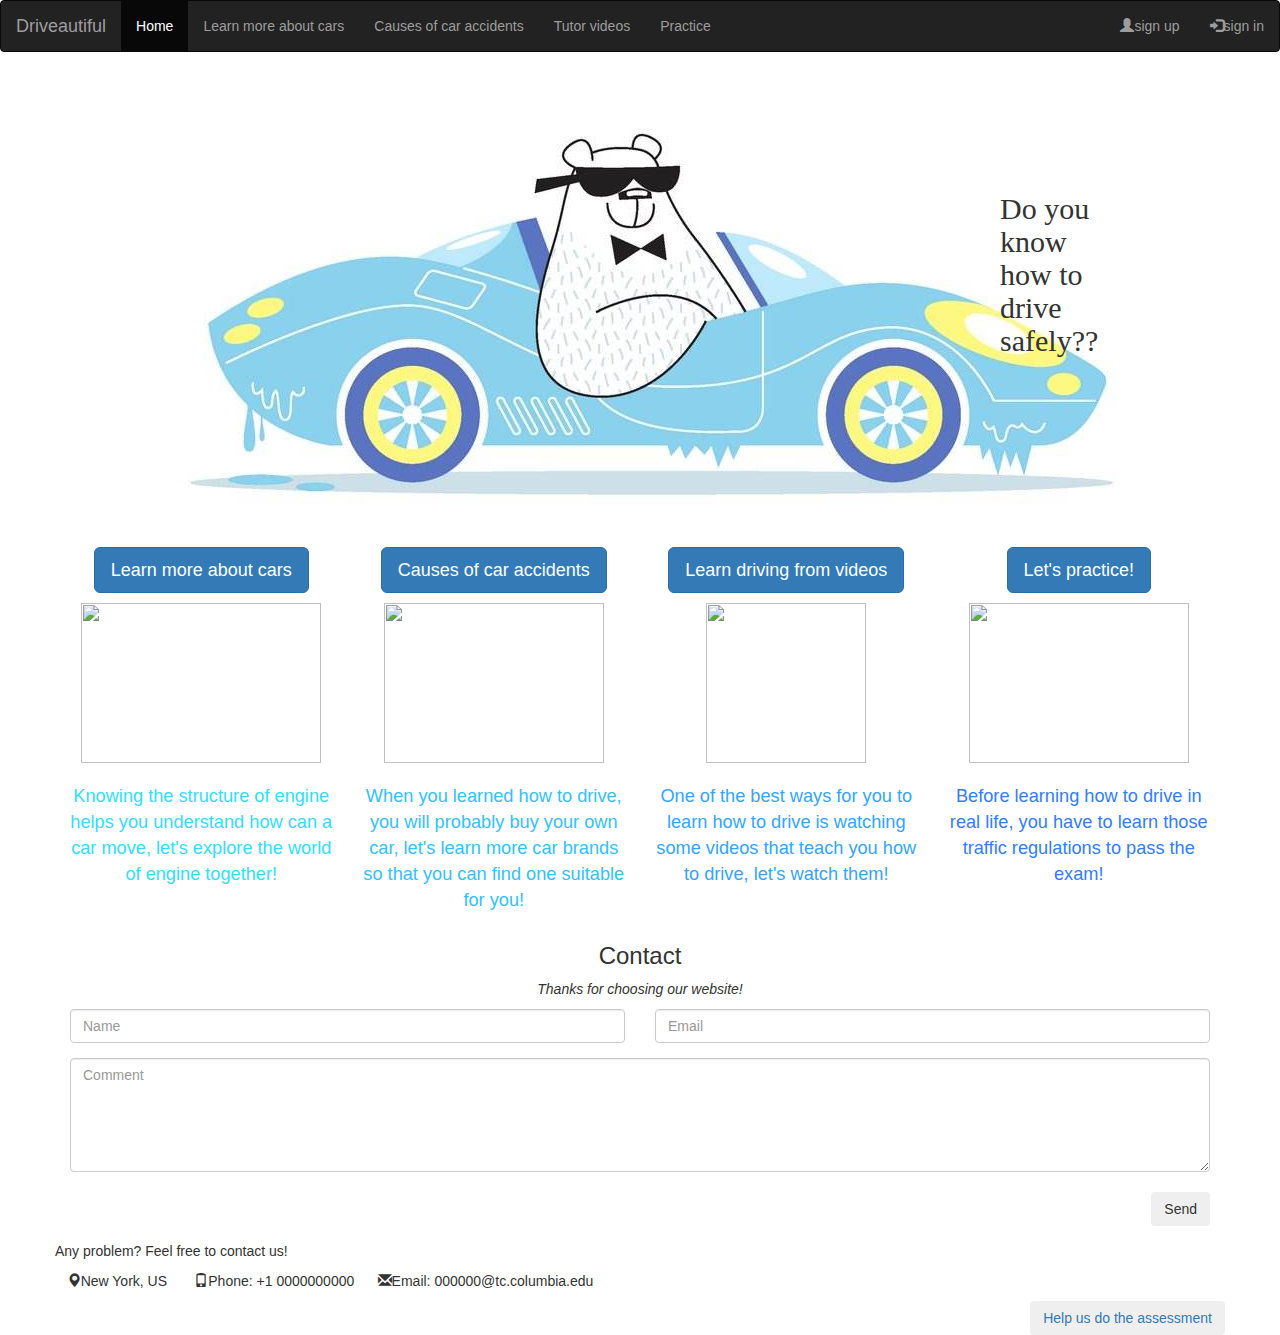
==== index.html @ a68b3635 "final" ====
<head>
    <title>Driveautiful</title>
    <meta charset="utf-8">
    <meta name="viewport" content="width=device-width, initial-scale=1">
    <link rel="stylesheet" type="text/css" href="style.css">
    <script
  src="http://code.jquery.com/jquery-3.2.1.js"
  integrity="sha256-DZAnKJ/6XZ9si04Hgrsxu/8s717jcIzLy3oi35EouyE="
  crossorigin="anonymous"></script>
    <link rel="stylesheet" href="https://maxcdn.bootstrapcdn.com/bootstrap/3.3.7/css/bootstrap.min.css">
    <script src="https://maxcdn.bootstrapcdn.com/bootstrap/3.3.7/js/bootstrap.min.js" charset="utf-8"></script>

</head>

<body id="enginebody">
    <nav class="navbar navbar-inverse">
        <div class="container-fluid">
            <div class="navbar-header">
                <a class="navbar-brand" href="index.html">Driveautiful</a>
            </div>
            <ul class="nav navbar-nav">
                <li class="active"><a href="index.html">Home</a></li>
                <li><a href="carengines.html">Learn more about cars</a></li>
                <li><a href="caraccidents.html">Causes of car accidents</a></li>
                <li><a href="tutorvideos.html">Tutor videos</a></li>
                <li><a href="practice.html">Practice</a></li>
            </ul>
            <ul class="nav navbar-nav navbar-right">
                <li><a href="#"><span class="glyphicon glyphicon-user"></span>sign up</a></li>
                <li><a href="#"><span class="glyphicon glyphicon-log-in"></span>sign in</a></li>
            </ul>
                <!--This is for the small icon that appeared on the top-right side for "sign up" and "sign" in-->
        </div>
    </nav>
    <!--navigater-->
    <div class="headimg">
        <center><img src="timg.jpeg"></center>
        <div class="headimgtxt">
                <h2 style="margin-left:200px">Do you know how to drive safely??</h2>
        </div>
    </div>
    <!--heading picture-->
    <div class="container">
        <div class="row">
            <div class="col-md-3">
                <h3><a href="carengines.html"><button type="button" class="btn btn-primary btn-lg">Learn more about cars</button></a></h3>
                <img src="https://timgsa.baidu.com/timg?image&quality=80&size=b9999_10000&sec=1490589676690&di=493b488edcd806f5a0d87e60638ff9a0&imgtype=0&src=http%3A%2F%2Fimg.8673h.com%2Fgroup2%2FM00%2F03%2F83%2FwKgCcFeO7dqAXRBXAAPBHvUpGN8990.jpg" style="width:240px;height:160px;">
                <p class="engine">Knowing the structure of engine helps you understand how can a car move, let's explore the world of engine together!</p>
            </div>
            <div class="col-md-3">
                <h3><a href="caraccidents.html"><button type="button" class="btn btn-primary btn-lg">Causes of car accidents</button></a></h3>
                <img src="https://www.planwallpaper.com/static/images/19e3s37a64p8vjpg_Xjx7VYa.jpg" style="width:220px;height:160px" ;>
                <p class="brands">When you learned how to drive, you will probably buy your own car, let's learn more car brands so that you can find one suitable for you!</p>
            </div>
            <div class="col-md-3">
                <h3><a href="tutorvideos.html"><button type="button" class="btn btn-primary btn-lg">Learn driving from videos</button></a></h3>
                <img src="http://www.sarahlegge.co.uk/images/keep-calm-and-learn-to-drive-26.png" style="width:160; height:160;">
                <p class="videos">One of the best ways for you to learn how to drive is watching some videos that teach you how to drive, let's watch them!</p>
            </div>
            <div class="col-md-3">
                <h3><a href="practice.html"><button type="button" class="btn btn-primary btn-lg">Let's practice!</button></a></h3>
                <img src="http://www.normandrivingschool.com/wp-content/uploads/2016/02/new-girl-cartoon.png" style="width:220px;height:160px">
                <p class="practice">Before learning how to drive in real life, you have to learn those traffic regulations to pass the exam!</p>
            </div>
        </div>
    </div>
    <!--4 columns for the home page-->
    <!-- Container (Contact Section) -->
    <div id="contact" class="container">
        <h3 class="text-center">Contact</h3>


        <p class="text-center"><em>Thanks for choosing our website!</em></p>
        <div class="row">
            <div class="col-sm-6 form-group">
                <input class="form-control" id="name" name="name" placeholder="Name" type="text" required>
            </div>
            <div class="col-sm-6 form-group">
                <input class="form-control" id="email" name="email" placeholder="Email" type="email" required>
            </div>
        </div>
        <textarea class="form-control" id="comments" name="comments" placeholder="Comment" rows="5"></textarea>
        <br>
        <div class="row">
            <div class="col-md-12 form-group">
                <button class="btn pull-right" type="submit">Send</button>
            </div>
        </div>

        <div class="row">
            <!-- <div class="col-md-4"> -->

            <p>Any problem? Feel free to contact us!</p>
            &nbsp&nbsp&nbsp<span class="glyphicon glyphicon-map-marker"></span>New York, US &nbsp &nbsp &nbsp
            <span class="glyphicon glyphicon-phone"></span>Phone: +1 0000000000 &nbsp &nbsp&nbsp
            <span class="glyphicon glyphicon-envelope"></span>Email: 000000@tc.columbia.edu</p>
            <a href="https://docs.google.com/a/tc.columbia.edu/forms/d/1jczwza3NQb3Xdqy6DiE_GBtq_KsGvLx9bsm1c4oqnN8/edit"><button class="btn pull-right" type="submit">Help us do the assessment</button></a>

            <!-- </div> -->

      </div>
        </div>
    </div>


</body>

</html>
---- style.css ----
.row
  padding-top: 20px;
  padding-bottom: 20px;
}

img {
  margin-top: 20px;
}


.engine{
  margin-top: 20px;
  color: #33DDFF;
  font-family:inherit;
  font-size: 130%
}

footer {
  background-color: red;
  color: white;
  padding: 15px;
}

.brands{
  margin-top: 20px;
  color: #33C1FF;
  font-family:inherit;
  font-size: 130%
}

.videos{
  margin-top: 20px;
  color: #33A5FF;
  font-family:inherit;
  font-size: 130%
}

.practice{
  margin-top: 20px;
  color: #337DFF;
  font-family:inherit;
  font-size: 130%
}

.col-md-3{
  text-align: center;
}

.headimg {
   position: relative;
}

.headimgtxt {
   position: absolute;
   top: 100px;
   left: 800px;
   width: 100%;
   margin: 0 auto;
   width: 300px;
   height: 50px;
   font-family:Comic Sans MS;
}

h1{
  font-family:serif;
}

.page2  {
  margin-left: 400px;
  margin-right: 400px;
  margin-bottom: 100px;
  text-align: center;
  color:#595B67;
}

.page2 p {
  padding-top: 20px;
  line-height: 22px;
  text-align: left;
  color: #595B67;
}

.Brandtable img{
	width:400px;
	height:400px;
}

.Brandtable td{
	border: 1px #70b8ff dashed;
}

.brandsbody {
  background:url("background.jpg");
}
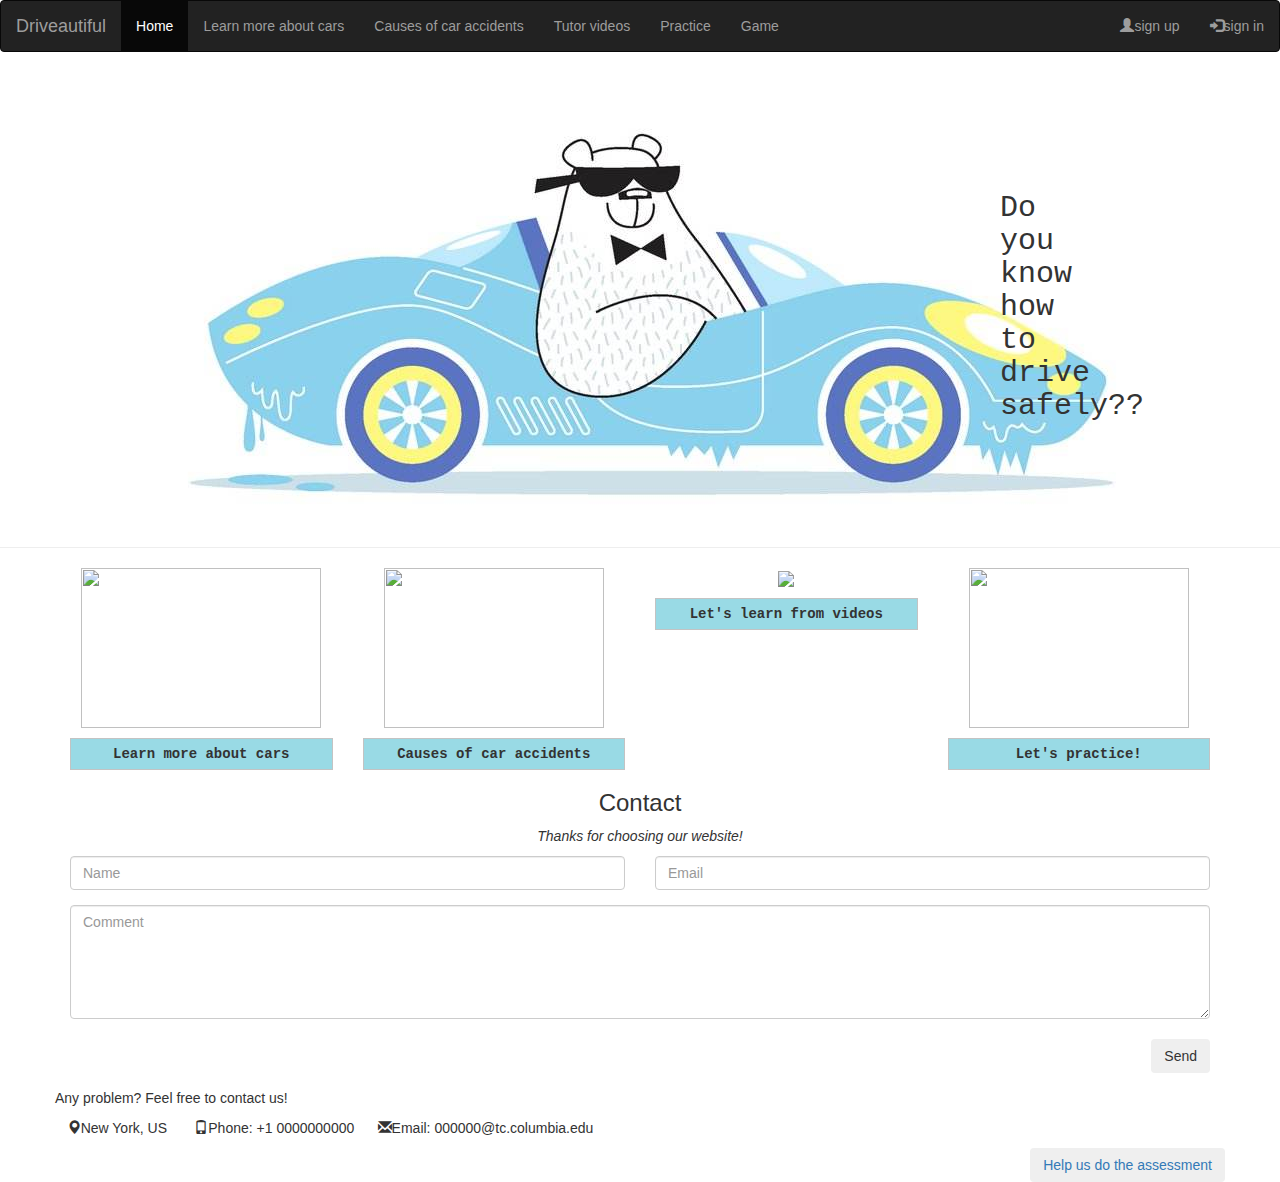
==== commit f3408b03: "1" ====
--- a/index.html
+++ b/index.html
@@ -1,3 +1,5 @@
+<!DOCTYPE html>
+<html>
 <head>
     <title>Driveautiful</title>
     <meta charset="utf-8">
@@ -8,7 +10,7 @@
   integrity="sha256-DZAnKJ/6XZ9si04Hgrsxu/8s717jcIzLy3oi35EouyE="
   crossorigin="anonymous"></script>
     <link rel="stylesheet" href="https://maxcdn.bootstrapcdn.com/bootstrap/3.3.7/css/bootstrap.min.css">
-    <script src="https://maxcdn.bootstrapcdn.com/bootstrap/3.3.7/js/bootstrap.min.js" charset="utf-8"></script>
+    <script src="https://ajax.googleapis.com/ajax/libs/jquery/3.2.1/jquery.min.js"></script>
 
 </head>
 
@@ -24,43 +26,162 @@
                 <li><a href="caraccidents.html">Causes of car accidents</a></li>
                 <li><a href="tutorvideos.html">Tutor videos</a></li>
                 <li><a href="practice.html">Practice</a></li>
+                <li><a href="game.html">Game</a></li>
             </ul>
             <ul class="nav navbar-nav navbar-right">
                 <li><a href="#"><span class="glyphicon glyphicon-user"></span>sign up</a></li>
                 <li><a href="#"><span class="glyphicon glyphicon-log-in"></span>sign in</a></li>
             </ul>
                 <!--This is for the small icon that appeared on the top-right side for "sign up" and "sign" in-->
+
         </div>
     </nav>
     <!--navigater-->
     <div class="headimg">
         <center><img src="timg.jpeg"></center>
         <div class="headimgtxt">
-                <h2 style="margin-left:200px">Do you know how to drive safely??</h2>
+                <h2 style="margin-left:200px;font-family:monospace">Do you know how to drive safely??</h2>
         </div>
     </div>
+    <hr>
     <!--heading picture-->
     <div class="container">
         <div class="row">
             <div class="col-md-3">
-                <h3><a href="carengines.html"><button type="button" class="btn btn-primary btn-lg">Learn more about cars</button></a></h3>
-                <img src="https://timgsa.baidu.com/timg?image&quality=80&size=b9999_10000&sec=1490589676690&di=493b488edcd806f5a0d87e60638ff9a0&imgtype=0&src=http%3A%2F%2Fimg.8673h.com%2Fgroup2%2FM00%2F03%2F83%2FwKgCcFeO7dqAXRBXAAPBHvUpGN8990.jpg" style="width:240px;height:160px;">
-                <p class="engine">Knowing the structure of engine helps you understand how can a car move, let's explore the world of engine together!</p>
-            </div>
-            <div class="col-md-3">
-                <h3><a href="caraccidents.html"><button type="button" class="btn btn-primary btn-lg">Causes of car accidents</button></a></h3>
-                <img src="https://www.planwallpaper.com/static/images/19e3s37a64p8vjpg_Xjx7VYa.jpg" style="width:220px;height:160px" ;>
-                <p class="brands">When you learned how to drive, you will probably buy your own car, let's learn more car brands so that you can find one suitable for you!</p>
-            </div>
-            <div class="col-md-3">
-                <h3><a href="tutorvideos.html"><button type="button" class="btn btn-primary btn-lg">Learn driving from videos</button></a></h3>
-                <img src="http://www.sarahlegge.co.uk/images/keep-calm-and-learn-to-drive-26.png" style="width:160; height:160;">
-                <p class="videos">One of the best ways for you to learn how to drive is watching some videos that teach you how to drive, let's watch them!</p>
-            </div>
-            <div class="col-md-3">
-                <h3><a href="practice.html"><button type="button" class="btn btn-primary btn-lg">Let's practice!</button></a></h3>
-                <img src="http://www.normandrivingschool.com/wp-content/uploads/2016/02/new-girl-cartoon.png" style="width:220px;height:160px">
-                <p class="practice">Before learning how to drive in real life, you have to learn those traffic regulations to pass the exam!</p>
+                <a href="carengines.html"><img src="https://timgsa.baidu.com/timg?image&quality=80&size=b9999_10000&sec=1490589676690&di=493b488edcd806f5a0d87e60638ff9a0&imgtype=0&src=http%3A%2F%2Fimg.8673h.com%2Fgroup2%2FM00%2F03%2F83%2FwKgCcFeO7dqAXRBXAAPBHvUpGN8990.jpg" style="width:240px;height:160px;" style="margin-bottom:20px;"></a>
+                <script>
+                $(document).ready(function(){
+                    $("#flip").click(function(){
+                        $("#panel").slideToggle("slow");
+                    });
+                });
+                </script>
+
+                <style>
+                #panel, #flip {
+                    margin-top: 10px;
+                    padding: 5px;
+                    text-align: center;
+                    background-color: #99DAE5;
+                    border: solid 1px #c3c3c3;
+                    font-family: monospace;
+                    font-weight: bold;
+                }
+
+                #panel {
+                    padding: 50px;
+                    display: none;
+                }
+                </style>
+                </head>
+                <body>
+
+                <div id="flip">Learn more about cars</div>
+                <div id="panel">Knowing the structure of engine helps you understand how can a car move, let's explore the world of engine together!</div>
+
+                </body>
+            </div>
+            <div class="col-md-3">
+                <a href="caraccidents.html"><img src="https://www.planwallpaper.com/static/images/19e3s37a64p8vjpg_Xjx7VYa.jpg" style="width:220px;height:160px" ;></a>
+                <script>
+                $(document).ready(function(){
+                    $("#flip2").click(function(){
+                        $("#panel2").slideToggle("slow");
+                    });
+                });
+                </script>
+
+                <style>
+                #panel2, #flip2 {
+                    margin-top: 10px;
+                    padding: 5px;
+                    text-align: center;
+                    background-color: #99DAE5;
+                    border: solid 1px #c3c3c3;
+                    font-family: monospace;
+                    font-weight: bold;
+                }
+
+                #panel2 {
+                    padding: 50px;
+                    display: none;
+                }
+                </style>
+                </head>
+                <body>
+
+                <div id="flip2">Causes of car accidents</div>
+                <div id="panel2">When you learned how to drive, you will probably buy your own car, let's learn more car brands so that you can find one suitable for you!</div>
+
+                </body>
+            </div>
+            <div class="col-md-3">
+                <a href = "tutorvideos.html"><img src="http://www.sarahlegge.co.uk/images/keep-calm-and-learn-to-drive-26.png" style="width:160x; height:160px;"></a>
+                <script>
+                $(document).ready(function(){
+                    $("#flip3").click(function(){
+                        $("#panel3").slideToggle("slow");
+                    });
+                });
+                </script>
+
+                <style>
+                #panel3, #flip3 {
+                    margin-top: 10px;
+                    padding: 5px;
+                    text-align: center;
+                    background-color: #99DAE5;
+                    border: solid 1px #c3c3c3;
+                    font-family: monospace;
+                    font-weight: bold;
+                }
+
+                #panel3 {
+                    padding: 50px;
+                    display: none;
+                }
+                </style>
+                </head>
+                <body>
+
+                <div id="flip3">Let's learn from videos</div>
+                <div id="panel3">One of the best ways for you to learn how to drive is watching some videos that teach you how to drive, let's watch them!</div>
+
+                </body>
+            </div>
+            <div class="col-md-3">
+                <a href="practice.html"><img src="http://www.normandrivingschool.com/wp-content/uploads/2016/02/new-girl-cartoon.png" style="width:220px;height:160px"></a>
+                <script>
+                $(document).ready(function(){
+                    $("#flip4").click(function(){
+                        $("#panel4").slideToggle("slow");
+                    });
+                });
+                </script>
+
+                <style>
+                #panel4, #flip4 {
+                    margin-top: 10px;
+                    padding: 5px;
+                    text-align: center;
+                    background-color: #99DAE5;
+                    border: solid 1px #c3c3c3;
+                    font-family: monospace;
+                    font-weight: bold;
+                }
+
+                #panel4 {
+                    padding: 50px;
+                    display: none;
+                }
+                </style>
+                </head>
+                <body>
+
+                <div id="flip4">Let's practice!</div>
+                <div id="panel4">Before learning how to drive in real life, you have to learn those traffic regulations to pass the exam!</div>
+
+                </body>
             </div>
         </div>
     </div>
@@ -101,8 +222,6 @@
       </div>
         </div>
     </div>
-
-
 </body>
 
 </html>
